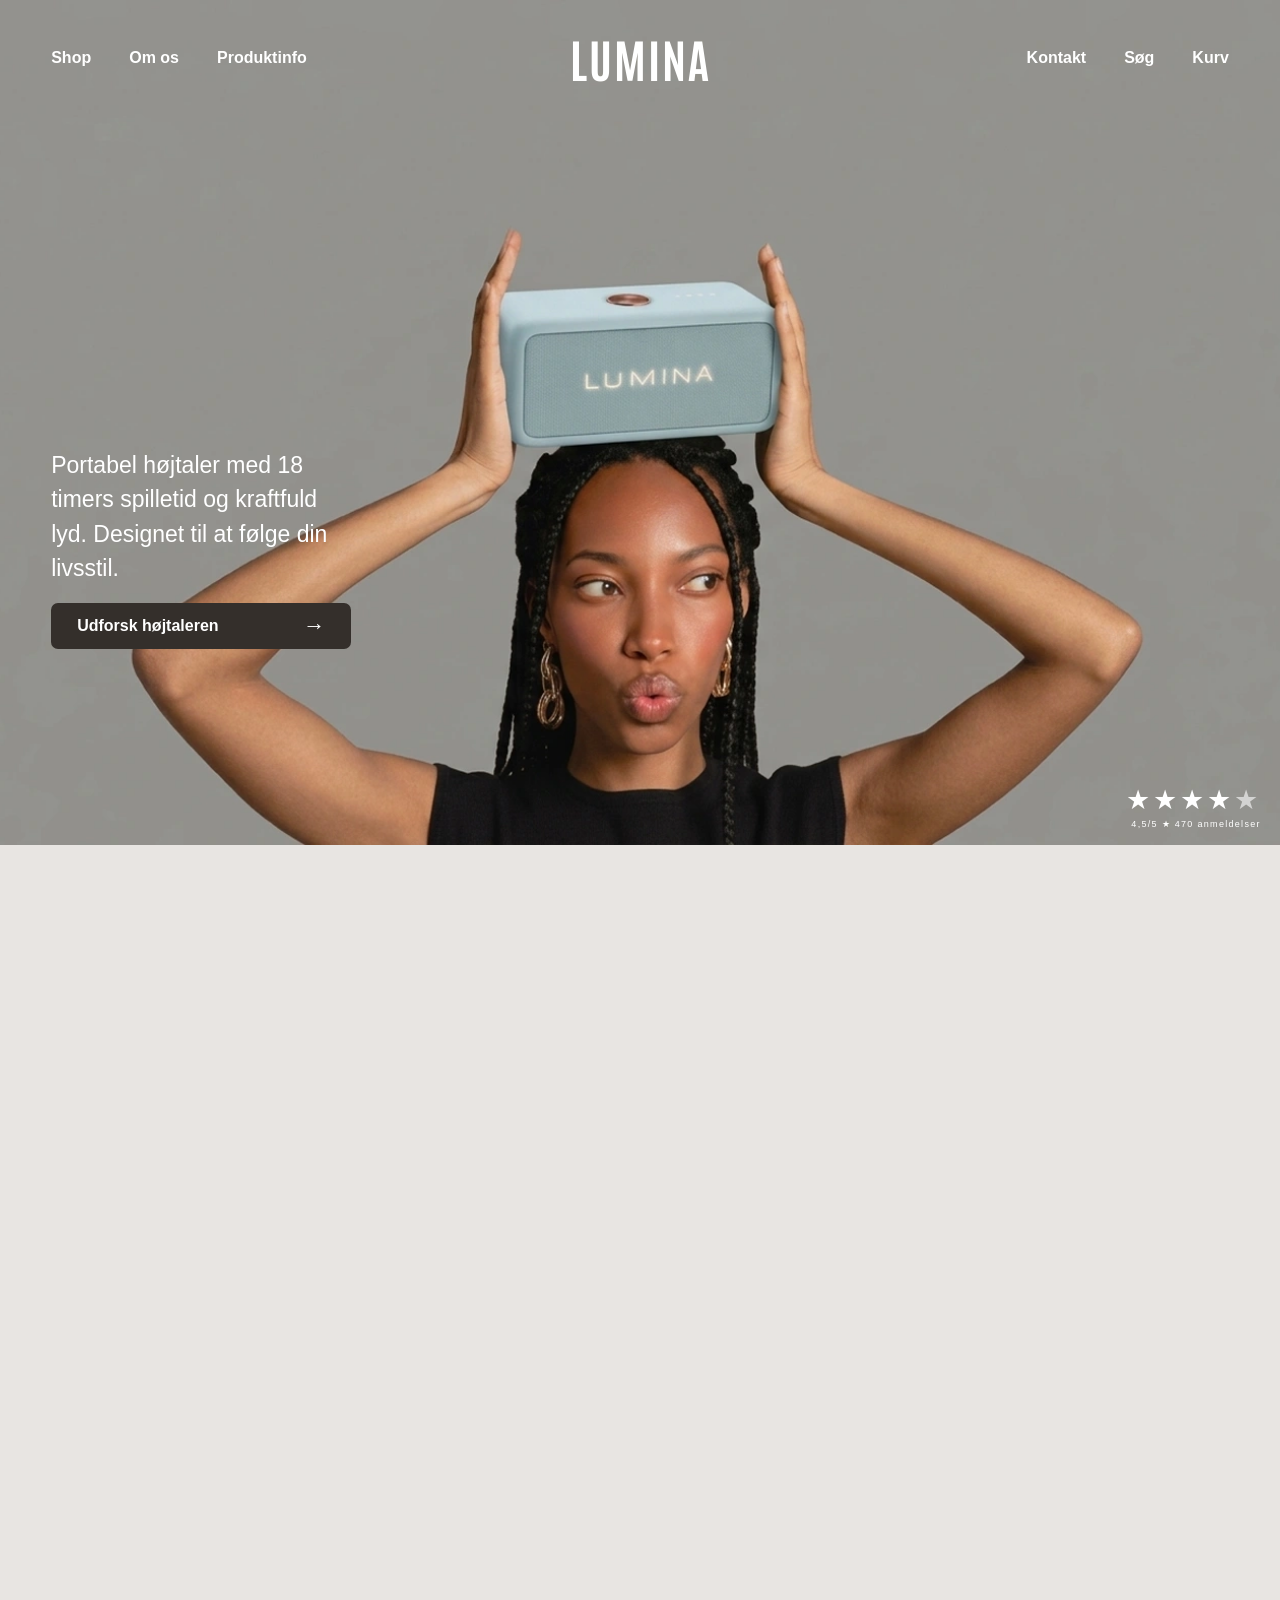
==== index.html @ 7299902a "Gør link og tilbageknap tydeligere for skærmlæsere" ====
<!doctype html>
<html lang="da">
  <head>
    <meta charset="UTF-8" />
    <meta name="viewport" content="width=device-width, initial-scale=1.0" />
    <title>Lumina Bloom</title>
    <link rel="stylesheet" href="styles.css" />
  </head>
  <body class="home-page">
    <div class="hero-section">
      <header class="home-header">
        <nav class="nav-left" aria-label="Hovedmenu">
          <a href="#shop">Shop</a>
          <a href="about.html">Om os</a>
          <a href="#produktinfo">Produktinfo</a>
        </nav>
        <a class="home-logo" href="index.html" aria-label="Lumina – forside"
          >LUMINA</a
        >
        <nav class="nav-right" aria-label="Hjælp og indkøb">
          <a href="#kontakt">Kontakt</a>
          <button type="button" id="search-toggle">Søg</button>
          <button type="button" id="cart-toggle">Kurv</button>
        </nav>
      </header>
      <div class="hero-copy">
        <p>
          Portabel højtaler med 18 timers spilletid og kraftfuld lyd. Designet
          til at følge din livsstil.
        </p>
        <a class="hero-button" href="#shop"
          >Udforsk højtaleren <span aria-hidden="true">→</span></a
        >
      </div>
      <div
        class="hero-rating"
        aria-label="4,5 ud af 5 baseret på 470 anmeldelser"
      >
        <div aria-hidden="true">★★★★<span>★</span></div>
        <p>4,5/5 ★ 470 anmeldelser</p>
      </div>
    </div>

    <section class="bloom-product" id="shop" aria-labelledby="bloom-title">
      <div class="bloom-image">
        <img
          id="bloom-image"
          src="images/greenlumina.png"
          alt="Lumina Bloom i Sage Green"
        />
      </div>
      <div class="bloom-details">
        <h1 class="display-heading" id="bloom-title">LUMINA BLOOM</h1>
        <p class="bloom-subtitle">Bluetooth højtaler</p>
        <p class="bloom-price">1995 DKK</p>
        <p class="bloom-description">
          Kraftfuld lyd i et blødt og minimalistisk design. Op til 18 timers
          spilletid, justerbart LED-lys og Social Connect. Skabt til at dele
          musikken, hvor du er.
        </p>
        <a class="bloom-more" href="#produktinfo">Læs mere om Lumina Bloom</a>
        <div class="bloom-colors">
          <p>Farve - <em id="bloom-color" aria-live="polite">Sage Green</em></p>
          <div class="color-options" role="group" aria-label="Vælg farve">
            <button
              class="color-option sage"
              aria-label="Sage Green"
              aria-pressed="true"
              data-image="greenlumina.png"
            ></button>
            <button
              class="color-option rose"
              aria-label="Dusty Rose"
              aria-pressed="false"
              data-image="dustyrose.png"
            ></button>
            <button
              class="color-option sand"
              aria-label="Moonlight White"
              aria-pressed="false"
              data-image="beigelumina.png"
            ></button>
            <button
              class="color-option blue"
              aria-label="Lavender Mist"
              aria-pressed="false"
              data-image="blaacard.png"
            ></button>
          </div>
        </div>
        <button class="buy-button bloom-buy">Køb nu</button>
      </div>
    </section>
    <dialog id="product-search" class="product-search">
      <form id="search-form">
        <label for="search-input">Søg efter Lumina Bloom eller en farve</label>
        <input
          id="search-input"
          type="search"
          placeholder="Sage Green"
          required
        />
        <button type="submit">Søg</button>
        <button type="button" id="search-close">Luk</button>
        <p id="search-result" role="status"></p>
      </form>
    </dialog>

    <!-- Produktinformation -->
    <section
      class="product-info-section"
      id="produktinfo"
      aria-labelledby="info-title"
    >
      <h1 class="secondary-heading info-title" id="info-title">PRODUKTINFORMATION</h1>
      <div class="info-panel">
        <ul class="info-list">
          <li>Lydstyrke: Op til 100 dB</li>
          <li>Vandafvisende: IPX5</li>
          <li>Batteritid: 18 timers spilletid</li>
          <li>Vægt: 4,5 kg</li>
          <li>Mål: 32 × 15 × 16 cm (B × H × D)</li>
          <li>Tilslutning: Bluetooth 5.3 og AUX</li>
        </ul>
        <details class="info-extra">
          <summary>Flere specifikationer og information</summary>
          <ul class="info-list">
            <li>
              Bløde former, stofbeklædt front og subtile LED-lys, der følger
              musikken. LED-lystemaet kan ændres i appen.
            </li>
            <li>Genopladeligt batteri via USB-C. Oplader medfølger.</li>
            <li>Mulighed for at parre op til 3 andre LUMINA One-enheder.</li>
            <li>
              Social Connect gør det nemt at blande din playliste med andres via
              appen.
            </li>
            <li>Stof-totebag i 100 % genanvendt bomuld medfølger.</li>
          </ul>
        </details>
      </div>
    </section>

    <section class="split-section">
      <div class="split-text">
        <h1 class="display-heading headline-left">Nyhed</h1>
        <h1 class="secondary-heading headline-sub">SOCIAL CONNECT</h1>
        <p>
          Social Connect er en smart og intuitiv funktion, der gør det let for
          dig og dine venner at kombinere jeres musiksmag i én fælles playliste
          – direkte i Lumina app’en.
        </p>

        <p>
          I stedet for at én person står for musikken
          til en fest eller et socialt arrangement, kan alle deltagere tilføje
          deres yndlingssange og påvirke stemningen i rummet.
        </p>

        <p>
          Når playlisterne “blendes”, analyserer app’en musiksmag, genrevalg,
          tempo og stemning, og skaber en dynamisk, balanceret playliste, der
          repræsenterer alles favoritter. Appen er gratis og tilgængelig i App
          Store og Google Play.
        </p>
      </div>
      <div class="split-image">
        <img src="images/apps.webp" alt="Lumina-appen med Social Connect og Spotify" />
      </div>
    </section>

    <section class="gallery-section">
      <h1 class="display-heading">FØLG OS PÅ SOCIALE MEDIER</h1>

      <div class="gallery-grid">
        <img src="images/Instagramcard3.webp" alt="Instagram-opslag: person med en rosa Lumina-højtaler foran ansigtet" class="gallery-image" />
        <img src="images/Instagramcard2.webp" alt="Instagram-opslag: yoga med en rosa Lumina-højtaler" class="gallery-image" />
        <img src="images/Instagramcard.webp" alt="Instagram-opslag: Lumina-højtalere på en reol" class="gallery-image" />
      </div>

    </section>

    <footer id="kontakt">
      <div class="footer-content">
        <div class="footer-brand">
          <h1 class="footer-logo">LUMINA</h1>
          <label for="footer-email">Tilmeld dig nyhedsbrevet</label>
          <div class="footer-newsletter">
            <svg viewBox="0 0 24 24" aria-hidden="true" focusable="false">
              <rect x="2" y="4" width="20" height="16" rx="2" fill="currentColor" />
              <path d="m3 6 9 7 9-7" fill="none" stroke="var(--footer-field-color, #bfb2a0)" stroke-width="2" />
            </svg>
            <input id="footer-email" type="email" name="email" placeholder="E-mail" autocomplete="email" />
            <button type="button" disabled aria-label="Tilmelding til nyhedsbrev er endnu ikke aktiv" title="Tilmelding er endnu ikke aktiv">→</button>
          </div>
        </div>

        <div>
          <h1 class="tertiary-heading">Kundeservice</h1>
          <ul>
            <li>Kontakt Os</li>
            <li>Levering &amp; Forsendelse</li>
            <li>Returneringer</li>
            <li>Terms &amp; Condition</li>
            <li>Privacy Policy</li>
          </ul>
        </div>

        <div>
          <h1 class="tertiary-heading">Virksomheden</h1>
          <ul>
            <li>Om Lumina Group</li>
            <li>Presse</li>
            <li>Jobmuligheder</li>
          </ul>
        </div>

        <div class="footer-social">
          <h1 class="tertiary-heading">Social</h1>
          <ul>
            <li>
              <svg viewBox="0 0 24 24" aria-hidden="true" focusable="false"><rect x="3" y="3" width="18" height="18" rx="5" fill="none" stroke="currentColor" stroke-width="2"/><circle cx="12" cy="12" r="4" fill="none" stroke="currentColor" stroke-width="2"/><circle cx="17.5" cy="6.5" r="1.2"/></svg>
              <span>Instagram</span>
            </li>
            <li>
              <svg viewBox="0 0 24 24" aria-hidden="true" focusable="false"><path d="M21 6c-1-1-17-1-18 0-1 2-1 10 0 12 1 1 17 1 18 0 1-2 1-10 0-12ZM10 16V8l6 4Z" fill-rule="evenodd"/></svg>
              <span>YouTube</span>
            </li>
            <li>
              <svg viewBox="0 0 24 24" aria-hidden="true" focusable="false"><path d="M14 2h3c.4 3 2 4.5 5 5v3a9 9 0 0 1-5-2v9a6 6 0 1 1-6-6v3a3 3 0 1 0 3 3Z"/></svg>
              <span>TikTok</span>
            </li>
            <li>
              <svg viewBox="0 0 24 24" aria-hidden="true" focusable="false"><path d="M12 2a10 10 0 1 0 0 20 10 10 0 0 0 0-20Zm3 6h-2c-.6 0-1 .4-1 1v2h3l-.5 3H12v6H9v-6H7v-3h2V9c0-2.5 1.5-4 4-4h2Z" fill-rule="evenodd"/></svg>
              <span>Facebook</span>
            </li>
          </ul>
        </div>
      </div>

      <div class="footer-bottom">
        <div class="payment-icons" aria-label="Betalingsmetoder">
          <img src="images/mp.png" alt="MobilePay" />
          <img src="images/klarna.png" alt="Klarna" />
          <img src="images/visa.png" alt="Visa" />
          <img src="images/mastercard.png" alt="Mastercard" />
          <img src="images/applepay.png" alt="Apple Pay" />
        </div>
        <p class="copyright">2026 © LUMINA</p>
        <ul class="footer-legal">
          <li>FAQ</li>
          <li>Privacy</li>
          <li>Terms &amp; Condition</li>
        </ul>
      </div>

    </footer>

    <script src="script.js"></script>
  </body>
</html>
---- styles.css ----
@import url('https://fonts.googleapis.com/css2?family=Antonio:wght@700&display=swap');

/* Overskrifternes størrelser bevares, selvom alle bruger h1. */
:where(h1.secondary-heading) { font-size: 1.5em; }
:where(h1.tertiary-heading) { font-size: 1.17em; }

/* --- General Settings --- */
        :root {
            --bg-color: #cfbdae; /* The beige background color */
            --text-color: #ffffff;
            --btn-bg: #f5f0e6;   /* Light cream for buttons */
            --btn-text: #bcaaa0; /* Darker tone for button text */
            --nav-pill: rgba(255, 255, 255, 0.25);
        }

        /* --- General Reset --- */
        * {
            margin: 0;
            padding: 0;
            box-sizing: border-box;
        }

        html, body {
  height: 100%;
}

html, body {
  margin: 0;
  padding: 0;
  overflow-x: hidden;
}

body {
  display: flex;
  flex-direction: column;
  min-height: 100vh;
  padding: 20px 40px 0; 
  overflow-x: hidden;
}

        /* --- Header / Navigation --- */
        header {
            display: flex;
            justify-content: space-between;
            align-items: center;
            padding: 10px 0;
            margin-bottom: 40px;
        }

        .logo {
            font-size: 1.5rem;
            font-weight: 800;
            letter-spacing: 1px;
            text-transform: uppercase;
        }

        nav {
            display: flex;
            gap: 15px;
        }

        nav a {
            display: inline-flex;
  align-items: center;
  justify-content: center;
  padding: 12px 34px;
  border-radius: 999px;
  background-color:  #AB9A80;
  color: var(--text-color);                  
  font-size: 1.02rem;
  font-weight: 600;
  text-decoration: none;
}
        
        nav a:hover {
            background-color: rgba(255, 255, 255, 0.4);
        }

        .cart-icon img {
            width: 24px;
            height: auto;
            cursor: pointer;
        }

        /* --- Main Content --- */
        main {
            display: flex;
            flex-direction: column;
            align-items: center;
            width: 100%;
            max-width: 1200px;
            margin: 0 auto;
        }

        h1.display-heading {
            font-family: 'Antonio', sans-serif; 
            font-size: 6rem;
            text-transform: uppercase;
            letter-spacing: 3px;
            margin-bottom: 40px;
            text-align: center;
            color: #fdfcf5; 
            opacity: 0.9;
        }

/* --- Text and CTA --- */
        .description {
            font-size: 2rem;
            font-weight: 600;
            text-align: center;
            max-width: 700px;
            line-height: 1.8;
            margin-bottom: 25px;
            color: #fff;
        }

        .cta-btn {
            background-color: #3D3529;
            color: #ffffff;
            padding: 14px 40px;
            border: none;
            border-radius: 30px;
            font-size: 0.95rem;
            font-weight: 600;
            text-transform: uppercase;
            cursor: pointer;
            transition: transform 0.3s;
        }

        .cta-btn:hover {
            transform: scale(1.05);
        }

        /* --- Responsivitet (Mobil) --- */
        @media (max-width: 768px) {
            h1.display-heading { font-size: 3.5rem; }
            header { flex-direction: column; gap: 20px; }
            nav { flex-wrap: wrap; justify-content: center; }
        }
  
/* --- Layout Container --- */
.container {
    display: flex;
    justify-content: space-between;
    align-items: flex-start;
    gap: 60px;
    max-width: 1400px;
    margin: 0 auto;
    padding: 40px;
}


.content-left {
    flex: 1 1 0%;
    color: #ffffff;
}

.sub-heading {
    font-family: "Helvetica Neue", Helvetica, Arial, sans-serif;
    font-size: 1.5rem;
    text-transform: uppercase;
    letter-spacing: 1px;
    margin-top: 40px;
    margin-bottom: 15px;
    color: #D88373;
}

.headline-sub {
    font-family: 'Antonio', sans-serif;
    font-size: 2rem;;
    text-transform: uppercase;
    letter-spacing: 2px;
    margin-bottom: 20px;
}

.main-heading {
    font-family: "Helvetica Neue", Helvetica, Arial, sans-serif;
    font-size: 5rem;
    text-transform: uppercase;
    letter-spacing: 2px;
    margin-bottom: 30px;
    color: #fdfcf5;
}

.description {
    font-size: 1rem;
    line-height: 1.8;
    margin-bottom: 25px;
    opacity: 0.95;
}

.cta-button {
    display: inline-block;
    background-color: #f5f0e6;
    color: #a08f7f;
    padding: 12px 30px;
    border: none;
    border-radius: 25px;
    text-decoration: none;
    font-weight: 600;
    text-transform: uppercase;
    cursor: pointer;
    transition: transform 0.3s;
    margin-top: 20px;
}

.cta-button:hover {
    transform: scale(1.05);
}


.content-right {
    flex: 0 0 420px;       
    display: flex;
    justify-content: flex-end; 
    align-items: flex-start;
}

.images-gallery {
    width: 100%;
    max-width: 420px;
    display: flex;
    flex-direction: column;
    gap: 20px;
    align-items: flex-end; 
}


.image-wrapper {
    overflow-x: auto;
    overflow-y: hidden;
    white-space: nowrap;
    padding: 50px 0; 
    background-color: #D0BBA6;
    text-align: right;
    margin-top: 0;
}

.image-wrapper img {
    width: 200px;
    height: auto;
    display: inline-block;
    margin: 0 10px;
}

body {
    background: #d8c2a7;
    font-family: "Helvetica Neue", Helvetica, Arial, sans-serif;
}

.reviews {
    display: flex;
    gap: 20px;
    padding: 40px;
    justify-content: center;
    flex-wrap: wrap;
}

.card {
    background: white;
    border-radius: 12px;
    padding: 20px 25px;
    width: 300px;
    box-shadow: 0 2px 6px rgba(0,0,0,0.1);
}

.stars {
    color: #00b67a;
    font-size: 22px;
    margin-bottom: 10px;
}

.card h1 {
    margin: 0 0 10px;
    font-size: 14px;
    color: black;
}

.card p {
    font-size: 14px;
    line-height: 1.4;
    color: #333;
}

.footer {
    display: flex;
    justify-content: space-between;
    margin-top: 20px;
    font-size: 12px;
    color: #666;
}

.review-text {
    color: #6d6159;
    font-size: 0.9rem;
    margin-top: 5px;
    padding: 0 15px;
    white-space: normal;
    text-align: center;
}

.large-image-section {
    width: 100%;
    margin-top: 60px;
    display: flex;
    justify-content: center;
    align-items: center; 
}

.hero-content {
    width: 100%;
    max-width: 1200px;
    text-align: center;
    display: flex;
    flex-direction: column;
    align-items: center; 
}

.hero-title {
    font-family: "Helvetica Neue", Helvetica, Arial, sans-serif;
    font-size: 6rem;
    color: white;
    margin-bottom: 10px;
    letter-spacing: 2px;
}

.hero-image {
    width: 100%;
    max-width: 1200px; 
    height: auto;
    border-radius: 0;
    display: block;
    margin: 0 auto; 
}

/* --- Product Cards Section --- */
.products-section {
    padding: 80px 20px;
    background-color: #D0BBA6;
}

.products-grid {
    display: grid;
    grid-template-columns: repeat(auto-fit, minmax(280px, 1fr));
    gap: 30px;
    max-width: 1400px;
    margin: 0 auto;
}

.product-card {
    background-color: white;
    border-radius: 20px;
    padding: 30px;
    text-align: left;
    box-shadow: 0 5px 20px rgba(0, 0, 0, 0.1);
    transition: transform 0.3s ease;
}

.product-card:hover {
    transform: translateY(-5px);
}

.product-image-wrapper {
    background-color: #e8e9ec;
    border-radius: 15px;
    padding: 20px;
    margin-bottom: 20px;
    display: flex;
    justify-content: center;
    align-items: center;
}

.product-image-wrapper img {
    width: 100%;
    max-width: 220px;
    height: auto;
}

.product-title {
    font-size: 1.1rem;
    font-weight: 700;
    color: #333;
    margin-bottom: 5px;
}

.product-subtitle {
    font-size: 0.95rem;
    color: #666;
    margin-bottom: 10px;
}

.product-price {
    font-size: 1rem;
    font-weight: 600;
    color: #333;
    margin-bottom: 15px;
}

.buy-button {
    width: 100%;
    padding: 12px;
    border: none;
    border-radius: 8px;
    font-weight: 600;
    font-size: 0.95rem;
    cursor: pointer;
    transition: opacity 0.3s ease;
    background-color: #E8DDD0;
    color: #333;
}

.buy-button:hover {
    opacity: 0.8;
}

.buy-button.lavender {
    background-color: #C3DDE8;
}

.buy-button.green {
    background-color: #A9C5A0;
}

.buy-button.rose {
    background-color: #F4C2C2;
}


@media (max-width: 900px) {
    .products-grid {
        grid-template-columns: 1fr;
    }
    
    .large-card {
        grid-column: span 1;
    }
}

/* --- Produktinformation --- */
.product-info-section {
    flex-shrink: 0;
    min-height: 58vw;
    padding: 3.5% 4.2% 7%;
    /* Billedet følger bredden, så ekstra tekst ikke ændrer beskæringen. */
    background: #c5c4c0 url('images/produkinformation.webp') center top / 100% auto no-repeat;
    color: #342f2b;
}
.info-title {
    font-family: 'Antonio', sans-serif;
    font-size: clamp(26px, 3.5vw, 64px);
    font-weight: 700;
    line-height: 1.1;
    letter-spacing: -1px;
    margin: 0 0 30px;
}
.info-panel {
    width: 44%;
    padding: 32px 34px;
    border-radius: 22px;
    background: #dfddda;
}
.info-list { padding-left: 22px; margin: 0; }
.info-list li {
    font-size: clamp(16px, 1.4vw, 21px);
    line-height: 1.5;
    margin-bottom: 18px;
    padding-left: 3px;
}
.info-extra { margin-top: 26px; }
.info-extra summary {
    display: flex;
    align-items: center;
    justify-content: center;
    gap: 10px;
    font-size: clamp(15px, 1.3vw, 19px);
    font-style: italic;
    font-weight: 300;
    list-style: none;
    cursor: pointer;
}
.info-extra summary::-webkit-details-marker { display: none; }
.info-extra summary::before { content: '+'; font-size: 30px; font-style: normal; line-height: 1; }
.info-extra[open] summary::before { content: '−'; }
.info-extra[open] summary { margin-bottom: 24px; }
.home-page .product-info-section + .split-section { margin-top: 0; }
@media (max-width: 700px) {
    .product-info-section {
        padding: 30px 20px 55vw;
        background-position: right top;
        background-size: auto 800px;
    }
    .info-title { font-size: clamp(22px, 5.6vw, 38px); letter-spacing: -0.5px; margin-bottom: 22px; }
    .info-panel { width: 100%; padding: 24px; background: rgba(223, 221, 218, .96); }
    .info-list li { font-size: 16px; margin-bottom: 16px; }
}

/* --- New Section - Split Layout --- */
.split-section {
  display: flex;
  align-items: center;
  justify-content: space-between;
  gap: 48px;
  width: 100%;
  max-width: 1200px;
  margin: 0 auto;
  padding: 40px 5.5% 60px;
}

.split-text {
  flex: 1;
  min-width: 0;
  color: #3D3529;
}

.split-text h1.headline-left {
  font-family: 'Antonio', sans-serif;
  font-size: 14px;
  font-weight: 700;
  color: #ed4bd2;
  text-transform: uppercase;
  text-align: left;
  letter-spacing: 1.5px;
  line-height: 1.2;
  margin: 0 0 12px;
  opacity: 1;
}

.split-text .headline-sub {
  font-size: clamp(28px, 3.5vw, 40px);
  font-weight: 700;
  color: #342f2b;
  text-align: left;
  line-height: 1.1;
  letter-spacing: 0;
  margin-bottom: 20px;
}

.split-text p {
  font-size: 1rem;
  line-height: 1.5;
  max-width: 460px;
  margin-bottom: 24px;
}

.split-text p:last-child {
  margin-bottom: 0;
}

.split-image {
  flex: 1;
  min-width: 0;
  display: flex;
  justify-content: center;
}

.split-image img {
  width: 100%;
  max-width: 480px;
  height: auto;
  display: block;
}

@media (max-width: 700px) {
  .split-section {
    flex-direction: column;
    gap: 28px;
    text-align: left;
    padding: 32px 24px 40px;
    margin: 0 auto;
  }
  .split-text,
  .split-image {
    flex: none;
    width: 100%;
    max-width: 460px;
  }
  .split-text p {
    margin-bottom: 24px;
  }
  .split-text p:last-child {
    margin-bottom: 0;
  }
  .split-image img {
    max-width: 380px;
  }
}


/* --- Container for content --- */
        .content-wrapper {
            max-width: 1200px; /* Ensures images do not become too wide on large screens */
            width: 100%;
            text-align: center;
        }

        /* --- Heading Styling --- */
        h1.section-title {
            font-size: 3rem; /* Large text */
            text-transform: uppercase;
            font-weight: 700;
            color: #A69685; 
            margin-bottom: 30px;
            margin-top: 0;
            letter-spacing: 2px;
            font-family: 'Antonio', sans-serif; 
        }


        /* Mobile adjustment */
        @media (max-width: 768px) {
            h1.section-title {
                font-size: 2rem; /* Smaller text on mobile */
            }
        }

       .gallery-section {
    max-width: 1200px;
    margin: 0 auto;
    padding: 40px 20px;
}

.gallery-section h1.display-heading {
    text-align: center;
    font-size: 48px;
    margin-bottom: 40px;
    color: #3D3529;; 
}

/* Grid styling */
.gallery-grid {
    display: grid;
    grid-template-columns: repeat(3, minmax(0, 1fr));
    gap: 42px;
    width: 100%;
    max-width: 850px;
    margin: 0 auto;
    align-items: start;
}

/* Images */
.gallery-image {
    display: block;
    width: 100%;
    height: auto;
}

/* Instagram-kort på mobil */
@media (max-width: 700px) {
    .gallery-section {
        width: 100%;
        padding: 32px 24px;
    }

    .gallery-section > h1.display-heading {
        font-size: clamp(28px, 6vw, 36px);
        line-height: 1.2;
        letter-spacing: 1px;
        margin-bottom: 28px;
    }

    .gallery-grid {
        grid-template-columns: 1fr;
        max-width: 344px;
        gap: 24px;
    }
}

/* Instagram box */
.instagram-box {
    background: #77685D;
    display: flex;
    justify-content: center;
    align-items: center;
    padding: 40px;
    border-radius: 4px;
    cursor: pointer;
    transition: background 0.3s ease;
}

.instagram-box:hover {
    background: #eda897;
}

.insta-link {
    text-decoration: none;
    font-size: 18px;
    color: white;
    letter-spacing: 1px;
    font-weight: bold;
}

/* FOOTER STYLING */
footer {
  --footer-field-color: #c3c1bd;
  flex-shrink: 0;
  width: calc(100% - 20px);
  position: relative;
  box-sizing: border-box;
  padding: 50px 6% 14px;
  background-color: var(--footer-field-color);
  color: #342f2b;
  border-radius: 18px 18px 0 0;
  overflow: hidden;
  margin: 0 auto;
}

/* Footer content */
.footer-content {
    display: grid;
    grid-template-columns: 1.2fr 1fr 1fr .7fr;
    align-items: start;
    gap: clamp(24px, 5vw, 80px);
    margin-bottom: 28px;
}

.footer-content h1 {
    font-size: 21px;
    letter-spacing: 1px;
    margin-bottom: 26px;
}

.footer-content ul {
    list-style: none;
    padding: 0;
}

.footer-content li {
    margin-bottom: 18px;
    font-size: 14px;
    line-height: 1.3;
}

.footer-brand {
    min-width: 0;
    max-width: 210px;
}

@media (max-width: 700px) {
    .footer-content {
        grid-template-columns: repeat(2, minmax(0, 1fr));
        gap: 32px 24px;
    }
}

.footer-content .footer-logo {
    font-size: 30px;
    letter-spacing: 4px;
    margin-bottom: 64px;
}

.footer-brand label {
    display: block;
    font-size: 12px;
    letter-spacing: 1px;
    margin-bottom: 18px;
}

.footer-newsletter {
    display: flex;
    align-items: center;
    gap: 12px;
    padding-bottom: 8px;
    border-bottom: 1px solid currentColor;
}

.footer-newsletter svg {
    width: 16px;
    height: 16px;
    flex-shrink: 0;
}

.footer-newsletter input {
    width: 100%;
    min-width: 0;
    border: 0;
    background: transparent;
    color: inherit;
    font-size: 12px;
}

.footer-newsletter button {
    flex-shrink: 0;
    width: 22px;
    height: 22px;
    border: 1px solid currentColor;
    border-radius: 50%;
    background: transparent;
    color: inherit;
    font-size: 18px;
    line-height: 1;
}

/* Footerens bundlinje */
.footer-bottom {
    display: grid;
    grid-template-columns: 1fr auto 1fr;
    align-items: center;
    gap: 24px;
    border-top: 1px solid #716e68;
    padding-top: 12px;
    margin-top: 40px;
}

.payment-icons {
    display: flex;
    align-items: center;
    flex-wrap: wrap;
    gap: 14px;
}

.payment-icons img {
    display: block;
    width: auto;
    height: 22px;
    max-width: 58px;
    object-fit: contain;
}

footer .copyright {
    margin: 0;
    font-size: 10px;
    letter-spacing: 1.5px;
    text-align: center;
}

.footer-legal {
    display: flex;
    justify-content: flex-end;
    flex-wrap: wrap;
    gap: 22px;
    list-style: none;
    margin: 0;
    padding: 0;
    font-size: 10px;
    letter-spacing: 1px;
}

@media (max-width: 900px) {
    .footer-bottom {
        grid-template-columns: 1fr;
        gap: 18px;
    }
    .footer-bottom .payment-icons,
    .footer-legal {
        justify-content: center;
    }
}

/* Social icons */
.footer-social li {
    display: flex;
    align-items: center;
    gap: 12px;
}

.footer-social svg {
    width: 16px;
    height: 16px;
    flex-shrink: 0;
    fill: currentColor;
}


.headline-left {
  display: block;
  text-align: left;     
  margin: 0 0 20px 0;   
  transform: none;      
}

.content-left .headline-left {
  max-width: 100%;
  margin-left: 0;
}

.split-text .headline-left,
.headline-left {
  color: rgb(250, 105, 129); 
}

* {
    margin: 0;
    padding: 0;
    box-sizing: border-box;
    font-family: "Helvetica Neue", Helvetica, Arial, sans-serif;
}

body {
    background-color: #D0BBA6;
    color: #f4efea;
}

.about-container {
    width: 90%;
    max-width: 1200px;
    margin: 0 auto;
    padding: 40px 0;
    position: relative;
}


.back-btn {
background-color: #f5f0e6;
            color: #a08f7f;
            padding: 14px 40px;
            border: none;
            border-radius: 30px;
            font-size: 1rem;
            font-weight: 600;
            text-transform: uppercase;
            cursor: pointer;
            transition: transform 0.3s;
}


.title {
    font-size: 72px;
    letter-spacing: 4px;
    margin-bottom: 40px;
    color: #3D3529;
}

.content {
    display: flex;
    flex-direction: row-reverse;
    gap: 40px;
    align-items: flex-start;
}

.image-left {
    width: 30%;
    border-radius: 25px;
    object-fit: cover;
}

.text-block {
    width: 50%;
    font-size: 18px;
    line-height: 1.6;
color: #3D3529;
}

.text-block h1 {
    margin-top: 20px;
    font-size: 22px;
    color: #3D3529;
}

.product-section {
    margin-top: 50px;
    display: flex;
    justify-content: center;
}

.image-right {
    width: 45%;
    border-radius: 25px;
    object-fit: cover;
}

/* Toast / pop-up if purchase */
.cart-toast {
  position: fixed;
  left: 50%;
  bottom: 32px;
  transform: translateX(-50%) translateY(12px);
  background: rgba(112, 111, 109, 0.95);
  color: #fff;
  padding: 12px 20px;
  border-radius: 12px;
  box-shadow: 0 10px 30px rgba(172, 153, 132, 0.25);
  opacity: 0;
  transition: opacity 260ms ease, transform 260ms ease;
  z-index: 9999;
  font-weight: 600;
  pointer-events: none;
}

/* When toast is visible */
.cart-toast.visible {
  opacity: 1;
  transform: translateX(-50%) translateY(0);
}

/* Smaller devices: move toast slightly up */
@media (max-width: 480px) {
  .cart-toast { bottom: 18px; padding: 10px 14px; font-size: 14px; }
}

/* Ensure main content fills available height */
main {
  flex: 1 0 auto;
}

/* Forside efter designreferencen */
body.home-page { padding: 0; background: #e8e5e2; color: #342f2b; }
.home-page .hero-section {
    position: relative;
    flex-shrink: 0;
    min-height: 560px;
    height: 66vw;
    max-height: 100svh;
    background: #969792 url('images/herobillede.webp') center center / cover no-repeat;
    color: white;
}
.home-page .home-header {
    display: grid;
    grid-template-columns: 1fr auto 1fr;
    align-items: center;
    gap: 24px;
    padding: 28px 4%;
    margin: 0;
}
.home-header nav { display: flex; gap: clamp(18px, 4vw, 38px); }
.home-header .nav-right { justify-content: flex-end; }
.home-page .home-header nav a,
.home-header nav button {
    padding: 0;
    background: transparent;
    border: 0;
    border-radius: 0;
    color: white;
    font: 600 16px "Helvetica Neue", Helvetica, Arial, sans-serif;
    text-decoration: none;
    white-space: nowrap;
    cursor: pointer;
}
.home-header nav a:hover, .home-header nav button:hover { text-decoration: underline; text-underline-offset: 5px; }
.home-page .home-logo { font-family: 'Antonio', sans-serif; font-size: 46px; font-weight: 700; color: white; text-decoration: none; letter-spacing: 2px; }
.hero-copy { position: absolute; left: 4%; top: 53%; width: 245px; }
.hero-copy p { font-size: 19px; line-height: 1.5; margin: 0 0 17px; }
.hero-button { display: flex; align-items: center; justify-content: space-between; gap: 16px; padding: 12px 26px; border-radius: 7px; background: #342f2b; color: white; font-size: 16px; font-weight: 600; text-decoration: none; }
.hero-button:hover, .home-page .bloom-buy:hover { background: #51483f; }
.hero-button span { font-size: 22px; font-weight: 300; line-height: 1; }
.hero-rating { position: absolute; right: 1.5%; bottom: 16px; text-align: right; }
.hero-rating > div { font-size: 27px; letter-spacing: 3px; }
.hero-rating span { opacity: .6; }
.hero-rating p { font-size: 9px; letter-spacing: 1.3px; margin-top: 3px; }
.bloom-product { display: grid; grid-template-columns: 1fr 1fr; align-items: center; gap: 5%; padding: 60px 5% 60px 3%; background: #e8e5e2; scroll-margin-top: 20px; }
.bloom-image img { display: block; width: 100%; max-width: 560px; height: auto; margin: auto; }
.home-page .bloom-details h1 { font-family: 'Antonio', sans-serif; font-size: 25px; font-weight: 700; letter-spacing: 0; text-align: left; color: #342f2b; margin: 0 0 4px; opacity: 1; }
.bloom-subtitle { font-size: 16px; }
.bloom-price { font-size: 22px; font-style: italic; margin: 14px 0 24px; }
.bloom-description { font-size: 16px; font-weight: 300; line-height: 1.25; max-width: 470px; }
.bloom-more { display: inline-block; color: inherit; font-size: 16px; font-weight: 300; font-style: italic; text-decoration: none; margin-top: 7px; }
.bloom-more:hover { text-decoration: underline; }
.bloom-colors { margin-top: 40px; }
.bloom-colors p { font-size: 16px; }
.bloom-colors em { font-weight: 300; }
.color-options { display: flex; gap: 8px; margin-top: 10px; }
.color-option { width: 30px; height: 30px; border: 1px solid #a69a90; border-radius: 50%; cursor: pointer; box-shadow: 0 2px 2px #0003; }
.color-option.sage { background: #d2deca; border-color: #94ac84; }
.color-option.rose { background: #dfa08f; }
.color-option.sand { background: #e3cfb9; }
.color-option.blue { background: #cce5ed; border-color: #7a9aa5; }
.color-option[aria-pressed="true"] { box-shadow: 0 0 0 2px #e8e5e2, 0 0 0 3px #79766d; }
.home-page .bloom-buy { display: block; width: 280px; max-width: 100%; margin: 28px 0 0; padding: 11px 20px; border: 0; border-radius: 6px; background: #342f2b; color: white; font-size: 16px; font-weight: 600; cursor: pointer; }
.home-page :is(a, button, input):focus-visible { outline: 2px solid currentColor; outline-offset: 5px; }
.product-search { margin: auto; padding: 28px; border: 0; border-radius: 8px; width: min(90vw, 450px); }
.product-search::backdrop { background: #0006; }
.product-search label, .product-search input { display: block; width: 100%; margin-bottom: 16px; }
.product-search input, .product-search button { padding: 10px; }
@media (min-width: 1200px) {
    .hero-copy { width: 300px; }
    .hero-copy p { font-size: 23px; }
    .bloom-product { padding-left: 8%; padding-right: 8%; }
}
@media (max-width: 700px) {
    .home-page .hero-section { height: 85svh; min-height: 640px; max-height: none; background-position: 55% center; }
    .home-page .home-header { grid-template-columns: 1fr 1fr; gap: 18px; padding: 20px; }
    .home-page .home-logo { grid-column: 1 / -1; grid-row: 1; text-align: center; font-size: 38px; }
    .home-header nav { gap: 15px; flex-wrap: wrap; }
    .home-page .home-header nav a, .home-header nav button { font-size: 13px; }
    .hero-copy { top: auto; bottom: 76px; left: 20px; width: 235px; }
    .hero-copy p { font-size: 17px; text-shadow: 0 1px 5px #0009; }
    .hero-rating { right: 20px; }
    .bloom-product { grid-template-columns: 1fr; gap: 0; padding: 20px 24px 45px; }
    .bloom-image img { max-width: 380px; }
    .bloom-colors { margin-top: 28px; }
    .home-page .bloom-buy { width: 100%; }
}

/* Alle h1-overskrifter bruger Antonio Bold. */
h1 {
    font-family: 'Antonio', sans-serif;
    font-weight: 700;
}
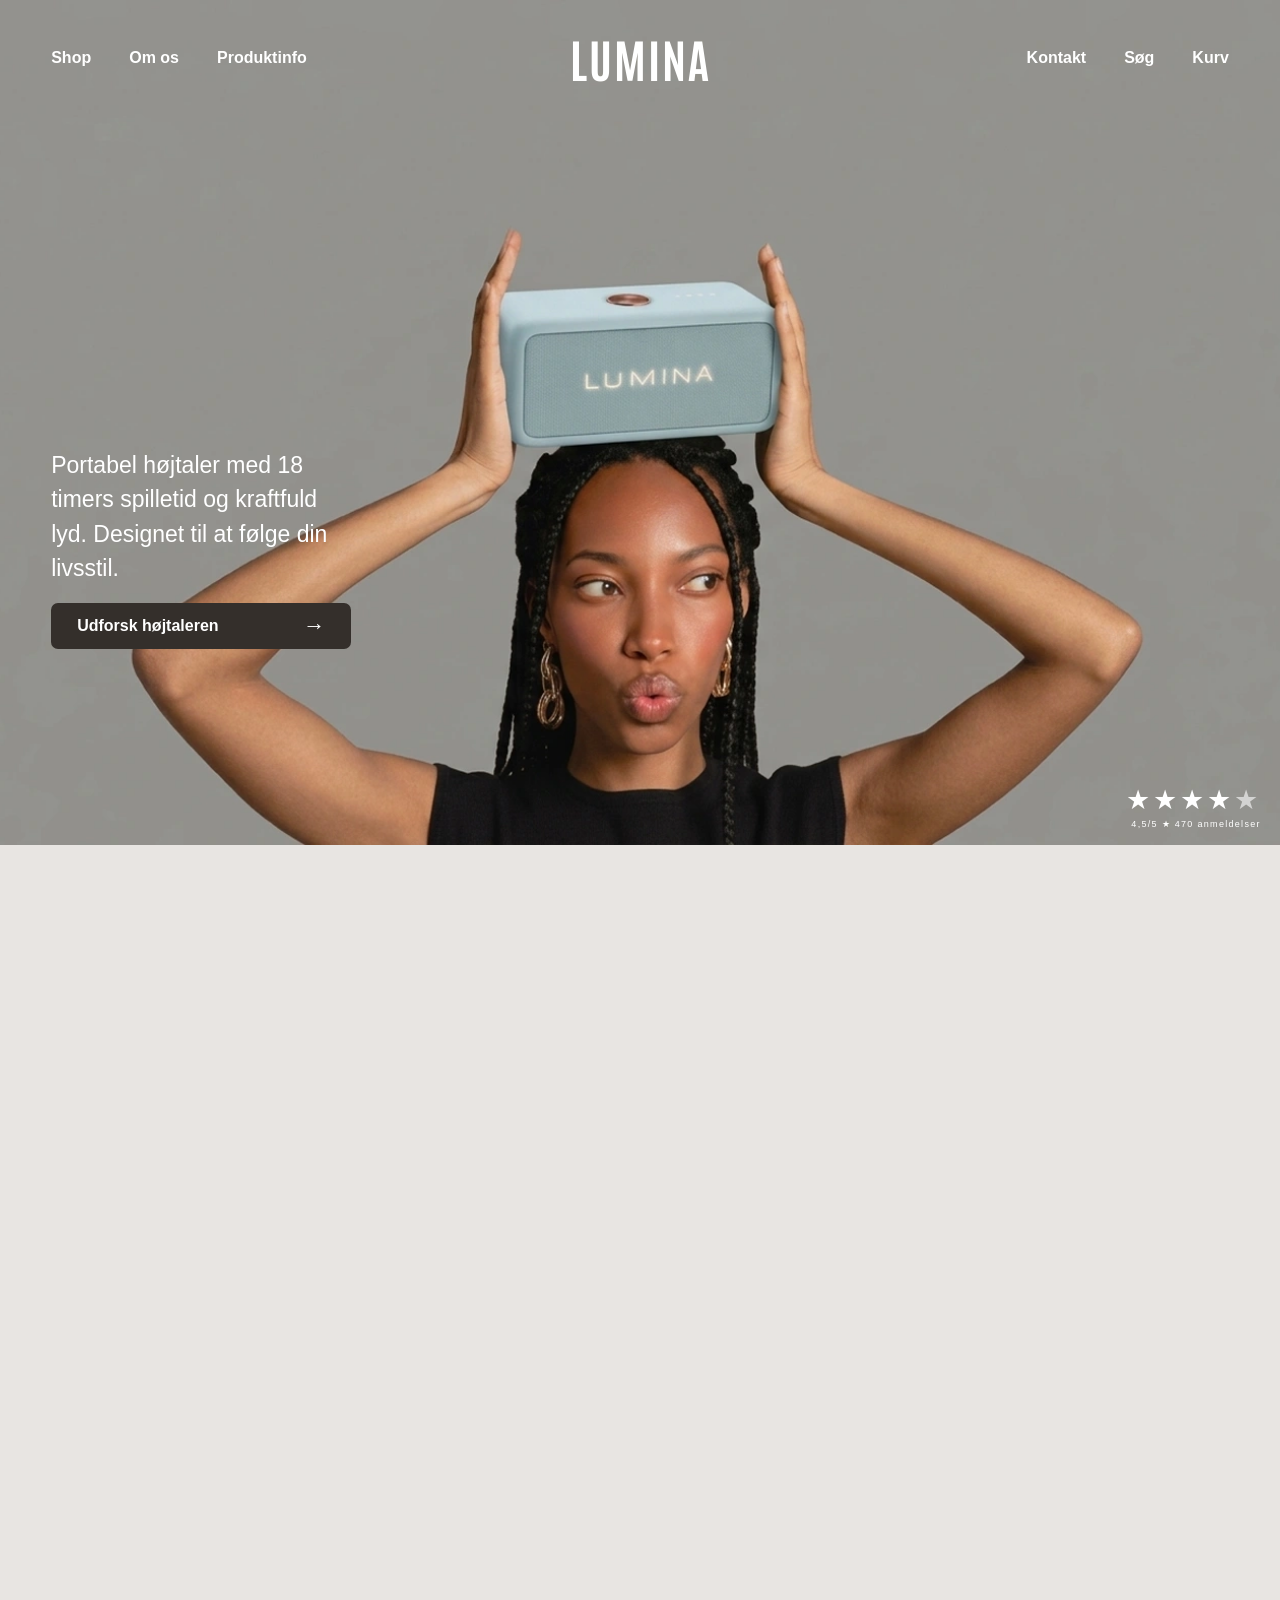
==== commit b614bfd0: "Erstat højtalerbilleder med WebP og fjern gamle PNG-filer" ====
--- a/index.html
+++ b/index.html
@@ -7,6 +7,7 @@
     <link rel="stylesheet" href="styles.css" />
   </head>
   <body class="home-page">
+    <a class="skip-link" href="#hovedindhold">Spring til indhold</a>
     <div class="hero-section">
       <header class="home-header">
         <nav class="nav-left" aria-label="Hovedmenu">
@@ -41,162 +42,213 @@
       </div>
     </div>
 
-    <section class="bloom-product" id="shop" aria-labelledby="bloom-title">
-      <div class="bloom-image">
-        <img
-          id="bloom-image"
-          src="images/greenlumina.png"
-          alt="Lumina Bloom i Sage Green"
-        />
-      </div>
-      <div class="bloom-details">
-        <h1 class="display-heading" id="bloom-title">LUMINA BLOOM</h1>
-        <p class="bloom-subtitle">Bluetooth højtaler</p>
-        <p class="bloom-price">1995 DKK</p>
-        <p class="bloom-description">
-          Kraftfuld lyd i et blødt og minimalistisk design. Op til 18 timers
-          spilletid, justerbart LED-lys og Social Connect. Skabt til at dele
-          musikken, hvor du er.
-        </p>
-        <a class="bloom-more" href="#produktinfo">Læs mere om Lumina Bloom</a>
-        <div class="bloom-colors">
-          <p>Farve - <em id="bloom-color" aria-live="polite">Sage Green</em></p>
-          <div class="color-options" role="group" aria-label="Vælg farve">
-            <button
-              class="color-option sage"
-              aria-label="Sage Green"
-              aria-pressed="true"
-              data-image="greenlumina.png"
-            ></button>
-            <button
-              class="color-option rose"
-              aria-label="Dusty Rose"
-              aria-pressed="false"
-              data-image="dustyrose.png"
-            ></button>
-            <button
-              class="color-option sand"
-              aria-label="Moonlight White"
-              aria-pressed="false"
-              data-image="beigelumina.png"
-            ></button>
-            <button
-              class="color-option blue"
-              aria-label="Lavender Mist"
-              aria-pressed="false"
-              data-image="blaacard.png"
-            ></button>
+    <main class="page-main" id="hovedindhold" tabindex="-1">
+      <section class="bloom-product" id="shop" aria-labelledby="bloom-title">
+        <div class="bloom-image">
+          <img
+            id="bloom-image"
+            src="images/greenlumina-kopi.webp"
+            alt="Lumina Bloom i Sage Green"
+          />
+        </div>
+        <div class="bloom-details">
+          <h1 class="display-heading" id="bloom-title">LUMINA BLOOM</h1>
+          <p class="bloom-subtitle">Bluetooth højtaler</p>
+          <p class="bloom-price">1995 DKK</p>
+          <p class="bloom-description">
+            Kraftfuld lyd i et blødt og minimalistisk design. Op til 18 timers
+            spilletid, justerbart LED-lys og Social Connect. Skabt til at dele
+            musikken, hvor du er.
+          </p>
+          <a class="bloom-more" href="#produktinfo">Læs mere om Lumina Bloom</a>
+          <div class="bloom-colors">
+            <p>
+              Farve - <em id="bloom-color" aria-live="polite">Sage Green</em>
+            </p>
+            <div class="color-options" role="group" aria-label="Vælg farve">
+              <button
+                class="color-option sage"
+                aria-label="Sage Green"
+                aria-pressed="true"
+                data-image="greenlumina-kopi.webp"
+              ></button>
+              <button
+                class="color-option rose"
+                aria-label="Dusty Rose"
+                aria-pressed="false"
+                data-image="dustyrose-kopi.webp"
+              ></button>
+              <button
+                class="color-option sand"
+                aria-label="Moonlight White"
+                aria-pressed="false"
+                data-image="beigelumina-kopi.webp"
+              ></button>
+              <button
+                class="color-option blue"
+                aria-label="Lavender Mist"
+                aria-pressed="false"
+                data-image="blaacard-kopi.webp"
+              ></button>
+            </div>
           </div>
-        </div>
-        <button class="buy-button bloom-buy">Køb nu</button>
-      </div>
-    </section>
-    <dialog id="product-search" class="product-search">
-      <form id="search-form">
-        <label for="search-input">Søg efter Lumina Bloom eller en farve</label>
-        <input
-          id="search-input"
-          type="search"
-          placeholder="Sage Green"
-          required
-        />
-        <button type="submit">Søg</button>
-        <button type="button" id="search-close">Luk</button>
-        <p id="search-result" role="status"></p>
-      </form>
-    </dialog>
-
-    <!-- Produktinformation -->
-    <section
-      class="product-info-section"
-      id="produktinfo"
-      aria-labelledby="info-title"
-    >
-      <h1 class="secondary-heading info-title" id="info-title">PRODUKTINFORMATION</h1>
-      <div class="info-panel">
-        <ul class="info-list">
-          <li>Lydstyrke: Op til 100 dB</li>
-          <li>Vandafvisende: IPX5</li>
-          <li>Batteritid: 18 timers spilletid</li>
-          <li>Vægt: 4,5 kg</li>
-          <li>Mål: 32 × 15 × 16 cm (B × H × D)</li>
-          <li>Tilslutning: Bluetooth 5.3 og AUX</li>
-        </ul>
-        <details class="info-extra">
-          <summary>Flere specifikationer og information</summary>
+          <button class="buy-button bloom-buy">Køb nu</button>
+        </div>
+      </section>
+      <dialog
+        id="product-search"
+        class="product-search"
+        aria-label="Søg efter produkter"
+      >
+        <form id="search-form">
+          <label for="search-input"
+            >Søg efter Lumina Bloom eller en farve</label
+          >
+          <input
+            id="search-input"
+            type="search"
+            placeholder="Sage Green"
+            required
+          />
+          <button type="submit">Søg</button>
+          <button type="button" id="search-close">Luk</button>
+          <p id="search-result" role="status"></p>
+        </form>
+      </dialog>
+
+      <!-- Produktinformation -->
+      <section
+        class="product-info-section"
+        id="produktinfo"
+        aria-labelledby="info-title"
+      >
+        <h2 class="secondary-heading info-title" id="info-title">
+          PRODUKTINFORMATION
+        </h2>
+        <div class="info-panel">
           <ul class="info-list">
-            <li>
-              Bløde former, stofbeklædt front og subtile LED-lys, der følger
-              musikken. LED-lystemaet kan ændres i appen.
-            </li>
-            <li>Genopladeligt batteri via USB-C. Oplader medfølger.</li>
-            <li>Mulighed for at parre op til 3 andre LUMINA One-enheder.</li>
-            <li>
-              Social Connect gør det nemt at blande din playliste med andres via
-              appen.
-            </li>
-            <li>Stof-totebag i 100 % genanvendt bomuld medfølger.</li>
+            <li>Lydstyrke: Op til 100 dB</li>
+            <li>Vandafvisende: IPX5</li>
+            <li>Batteritid: 18 timers spilletid</li>
+            <li>Vægt: 4,5 kg</li>
+            <li>Mål: 32 × 15 × 16 cm (B × H × D)</li>
+            <li>Tilslutning: Bluetooth 5.3 og AUX</li>
           </ul>
-        </details>
-      </div>
-    </section>
-
-    <section class="split-section">
-      <div class="split-text">
-        <h1 class="display-heading headline-left">Nyhed</h1>
-        <h1 class="secondary-heading headline-sub">SOCIAL CONNECT</h1>
-        <p>
-          Social Connect er en smart og intuitiv funktion, der gør det let for
-          dig og dine venner at kombinere jeres musiksmag i én fælles playliste
-          – direkte i Lumina app’en.
-        </p>
-
-        <p>
-          I stedet for at én person står for musikken
-          til en fest eller et socialt arrangement, kan alle deltagere tilføje
-          deres yndlingssange og påvirke stemningen i rummet.
-        </p>
-
-        <p>
-          Når playlisterne “blendes”, analyserer app’en musiksmag, genrevalg,
-          tempo og stemning, og skaber en dynamisk, balanceret playliste, der
-          repræsenterer alles favoritter. Appen er gratis og tilgængelig i App
-          Store og Google Play.
-        </p>
-      </div>
-      <div class="split-image">
-        <img src="images/apps.webp" alt="Lumina-appen med Social Connect og Spotify" />
-      </div>
-    </section>
-
-    <section class="gallery-section">
-      <h1 class="display-heading">FØLG OS PÅ SOCIALE MEDIER</h1>
-
-      <div class="gallery-grid">
-        <img src="images/Instagramcard3.webp" alt="Instagram-opslag: person med en rosa Lumina-højtaler foran ansigtet" class="gallery-image" />
-        <img src="images/Instagramcard2.webp" alt="Instagram-opslag: yoga med en rosa Lumina-højtaler" class="gallery-image" />
-        <img src="images/Instagramcard.webp" alt="Instagram-opslag: Lumina-højtalere på en reol" class="gallery-image" />
-      </div>
-
-    </section>
+          <details class="info-extra">
+            <summary>Flere specifikationer og information</summary>
+            <ul class="info-list">
+              <li>
+                Bløde former, stofbeklædt front og subtile LED-lys, der følger
+                musikken. LED-lystemaet kan ændres i appen.
+              </li>
+              <li>Genopladeligt batteri via USB-C. Oplader medfølger.</li>
+              <li>Mulighed for at parre op til 3 andre LUMINA One-enheder.</li>
+              <li>
+                Social Connect gør det nemt at blande din playliste med andres
+                via appen.
+              </li>
+              <li>Stof-totebag i 100 % genanvendt bomuld medfølger.</li>
+            </ul>
+          </details>
+        </div>
+      </section>
+
+      <section class="split-section">
+        <div class="split-text">
+          <p class="display-heading headline-left">Nyhed</p>
+          <h2 class="secondary-heading headline-sub">SOCIAL CONNECT</h2>
+          <p>
+            Social Connect er en smart og intuitiv funktion, der gør det let for
+            dig og dine venner at kombinere jeres musiksmag i én fælles
+            playliste – direkte i Lumina app’en.
+          </p>
+
+          <p>
+            I stedet for at én person står for musikken til en fest eller et
+            socialt arrangement, kan alle deltagere tilføje deres yndlingssange
+            og påvirke stemningen i rummet.
+          </p>
+
+          <p>
+            Når playlisterne “blendes”, analyserer app’en musiksmag, genrevalg,
+            tempo og stemning, og skaber en dynamisk, balanceret playliste, der
+            repræsenterer alles favoritter. Appen er gratis og tilgængelig i App
+            Store og Google Play.
+          </p>
+        </div>
+        <div class="split-image">
+          <img
+            src="images/apps.webp"
+            alt="Lumina-appen med Social Connect og Spotify"
+          />
+        </div>
+      </section>
+
+      <section class="gallery-section">
+        <h2 class="display-heading">FØLG OS PÅ SOCIALE MEDIER</h2>
+
+        <div class="gallery-grid">
+          <img
+            src="images/Instagramcard3.webp"
+            alt="Instagram-opslag: person med en rosa Lumina-højtaler foran ansigtet"
+            class="gallery-image"
+          />
+          <img
+            src="images/Instagramcard2.webp"
+            alt="Instagram-opslag: yoga med en rosa Lumina-højtaler"
+            class="gallery-image"
+          />
+          <img
+            src="images/Instagramcard.webp"
+            alt="Instagram-opslag: Lumina-højtalere på en reol"
+            class="gallery-image"
+          />
+        </div>
+      </section>
+    </main>
 
     <footer id="kontakt">
       <div class="footer-content">
         <div class="footer-brand">
-          <h1 class="footer-logo">LUMINA</h1>
+          <p class="footer-logo">LUMINA</p>
           <label for="footer-email">Tilmeld dig nyhedsbrevet</label>
           <div class="footer-newsletter">
             <svg viewBox="0 0 24 24" aria-hidden="true" focusable="false">
-              <rect x="2" y="4" width="20" height="16" rx="2" fill="currentColor" />
-              <path d="m3 6 9 7 9-7" fill="none" stroke="var(--footer-field-color, #bfb2a0)" stroke-width="2" />
+              <rect
+                x="2"
+                y="4"
+                width="20"
+                height="16"
+                rx="2"
+                fill="currentColor"
+              />
+              <path
+                d="m3 6 9 7 9-7"
+                fill="none"
+                stroke="var(--footer-field-color, #bfb2a0)"
+                stroke-width="2"
+              />
             </svg>
-            <input id="footer-email" type="email" name="email" placeholder="E-mail" autocomplete="email" />
-            <button type="button" disabled aria-label="Tilmelding til nyhedsbrev er endnu ikke aktiv" title="Tilmelding er endnu ikke aktiv">→</button>
+            <input
+              id="footer-email"
+              type="email"
+              name="email"
+              placeholder="E-mail"
+              autocomplete="email"
+            />
+            <button
+              type="button"
+              disabled
+              aria-label="Tilmelding til nyhedsbrev er endnu ikke aktiv"
+              title="Tilmelding er endnu ikke aktiv"
+            >
+              →
+            </button>
           </div>
         </div>
 
         <div>
-          <h1 class="tertiary-heading">Kundeservice</h1>
+          <h2 class="tertiary-heading">Kundeservice</h2>
           <ul>
             <li>Kontakt Os</li>
             <li>Levering &amp; Forsendelse</li>
@@ -207,7 +259,7 @@
         </div>
 
         <div>
-          <h1 class="tertiary-heading">Virksomheden</h1>
+          <h2 class="tertiary-heading">Virksomheden</h2>
           <ul>
             <li>Om Lumina Group</li>
             <li>Presse</li>
@@ -216,22 +268,56 @@
         </div>
 
         <div class="footer-social">
-          <h1 class="tertiary-heading">Social</h1>
+          <h2 class="tertiary-heading">Social</h2>
           <ul>
             <li>
-              <svg viewBox="0 0 24 24" aria-hidden="true" focusable="false"><rect x="3" y="3" width="18" height="18" rx="5" fill="none" stroke="currentColor" stroke-width="2"/><circle cx="12" cy="12" r="4" fill="none" stroke="currentColor" stroke-width="2"/><circle cx="17.5" cy="6.5" r="1.2"/></svg>
+              <svg viewBox="0 0 24 24" aria-hidden="true" focusable="false">
+                <rect
+                  x="3"
+                  y="3"
+                  width="18"
+                  height="18"
+                  rx="5"
+                  fill="none"
+                  stroke="currentColor"
+                  stroke-width="2"
+                />
+                <circle
+                  cx="12"
+                  cy="12"
+                  r="4"
+                  fill="none"
+                  stroke="currentColor"
+                  stroke-width="2"
+                />
+                <circle cx="17.5" cy="6.5" r="1.2" />
+              </svg>
               <span>Instagram</span>
             </li>
             <li>
-              <svg viewBox="0 0 24 24" aria-hidden="true" focusable="false"><path d="M21 6c-1-1-17-1-18 0-1 2-1 10 0 12 1 1 17 1 18 0 1-2 1-10 0-12ZM10 16V8l6 4Z" fill-rule="evenodd"/></svg>
+              <svg viewBox="0 0 24 24" aria-hidden="true" focusable="false">
+                <path
+                  d="M21 6c-1-1-17-1-18 0-1 2-1 10 0 12 1 1 17 1 18 0 1-2 1-10 0-12ZM10 16V8l6 4Z"
+                  fill-rule="evenodd"
+                />
+              </svg>
               <span>YouTube</span>
             </li>
             <li>
-              <svg viewBox="0 0 24 24" aria-hidden="true" focusable="false"><path d="M14 2h3c.4 3 2 4.5 5 5v3a9 9 0 0 1-5-2v9a6 6 0 1 1-6-6v3a3 3 0 1 0 3 3Z"/></svg>
+              <svg viewBox="0 0 24 24" aria-hidden="true" focusable="false">
+                <path
+                  d="M14 2h3c.4 3 2 4.5 5 5v3a9 9 0 0 1-5-2v9a6 6 0 1 1-6-6v3a3 3 0 1 0 3 3Z"
+                />
+              </svg>
               <span>TikTok</span>
             </li>
             <li>
-              <svg viewBox="0 0 24 24" aria-hidden="true" focusable="false"><path d="M12 2a10 10 0 1 0 0 20 10 10 0 0 0 0-20Zm3 6h-2c-.6 0-1 .4-1 1v2h3l-.5 3H12v6H9v-6H7v-3h2V9c0-2.5 1.5-4 4-4h2Z" fill-rule="evenodd"/></svg>
+              <svg viewBox="0 0 24 24" aria-hidden="true" focusable="false">
+                <path
+                  d="M12 2a10 10 0 1 0 0 20 10 10 0 0 0 0-20Zm3 6h-2c-.6 0-1 .4-1 1v2h3l-.5 3H12v6H9v-6H7v-3h2V9c0-2.5 1.5-4 4-4h2Z"
+                  fill-rule="evenodd"
+                />
+              </svg>
               <span>Facebook</span>
             </li>
           </ul>
@@ -253,7 +339,6 @@
           <li>Terms &amp; Condition</li>
         </ul>
       </div>
-
     </footer>
 
     <script src="script.js"></script>
--- a/styles.css
+++ b/styles.css
@@ -1,8 +1,8 @@
 @import url('https://fonts.googleapis.com/css2?family=Antonio:wght@700&display=swap');
 
-/* Overskrifternes størrelser bevares, selvom alle bruger h1. */
-:where(h1.secondary-heading) { font-size: 1.5em; }
-:where(h1.tertiary-heading) { font-size: 1.17em; }
+/* Overskriftsstørrelser er uafhængige af HTML-niveau. */
+:where(.secondary-heading) { font-size: 1.5em; }
+:where(.tertiary-heading) { font-size: 1.17em; }
 
 /* --- General Settings --- */
         :root {
@@ -92,7 +92,7 @@
             margin: 0 auto;
         }
 
-        h1.display-heading {
+        .display-heading {
             font-family: 'Antonio', sans-serif; 
             font-size: 6rem;
             text-transform: uppercase;
@@ -133,7 +133,7 @@
 
         /* --- Responsivitet (Mobil) --- */
         @media (max-width: 768px) {
-            h1.display-heading { font-size: 3.5rem; }
+            .display-heading { font-size: 3.5rem; }
             header { flex-direction: column; gap: 20px; }
             nav { flex-wrap: wrap; justify-content: center; }
         }
@@ -270,7 +270,7 @@
     margin-bottom: 10px;
 }
 
-.card h1 {
+.card h3 {
     margin: 0 0 10px;
     font-size: 14px;
     color: black;
@@ -512,7 +512,7 @@
   color: #3D3529;
 }
 
-.split-text h1.headline-left {
+.split-text p.headline-left {
   font-family: 'Antonio', sans-serif;
   font-size: 14px;
   font-weight: 700;
@@ -594,7 +594,7 @@
         }
 
         /* --- Heading Styling --- */
-        h1.section-title {
+        .section-title {
             font-size: 3rem; /* Large text */
             text-transform: uppercase;
             font-weight: 700;
@@ -608,7 +608,7 @@
 
         /* Mobile adjustment */
         @media (max-width: 768px) {
-            h1.section-title {
+            .section-title {
                 font-size: 2rem; /* Smaller text on mobile */
             }
         }
@@ -619,7 +619,7 @@
     padding: 40px 20px;
 }
 
-.gallery-section h1.display-heading {
+.gallery-section .display-heading {
     text-align: center;
     font-size: 48px;
     margin-bottom: 40px;
@@ -651,7 +651,7 @@
         padding: 32px 24px;
     }
 
-    .gallery-section > h1.display-heading {
+    .gallery-section > .display-heading {
         font-size: clamp(28px, 6vw, 36px);
         line-height: 1.2;
         letter-spacing: 1px;
@@ -713,7 +713,7 @@
     margin-bottom: 28px;
 }
 
-.footer-content h1 {
+.footer-content h2 {
     font-size: 21px;
     letter-spacing: 1px;
     margin-bottom: 26px;
@@ -890,26 +890,41 @@
     color: #f4efea;
 }
 
+body.about-page {
+    background: #e8e5e2;
+    color: #342f2b;
+    padding: 0 3.5% 0 8%;
+}
+
 .about-container {
-    width: 90%;
+    display: block;
+    flex: 0 0 auto;
+    width: 100%;
     max-width: 1200px;
     margin: 0 auto;
-    padding: 40px 0;
+    padding: 90px 0 80px;
     position: relative;
 }
 
 
 .back-btn {
-background-color: #f5f0e6;
-            color: #a08f7f;
-            padding: 14px 40px;
-            border: none;
-            border-radius: 30px;
-            font-size: 1rem;
-            font-weight: 600;
-            text-transform: uppercase;
-            cursor: pointer;
-            transition: transform 0.3s;
+    position: absolute;
+    top: 16px;
+    left: -5vw;
+    width: 32px;
+    height: 32px;
+    padding: 0;
+    border: 1px solid #716e68;
+    border-radius: 50%;
+    background: transparent;
+    color: #514b42;
+    font-size: 22px;
+    cursor: pointer;
+}
+
+.back-btn:focus-visible {
+    outline: 2px solid #342f2b;
+    outline-offset: 4px;
 }
 
 
@@ -920,17 +935,61 @@
     color: #3D3529;
 }
 
-.content {
-    display: flex;
-    flex-direction: row-reverse;
-    gap: 40px;
-    align-items: flex-start;
-}
-
-.image-left {
-    width: 30%;
-    border-radius: 25px;
-    object-fit: cover;
+.about-container .content {
+    display: grid;
+    grid-template-columns: minmax(0, 1fr) minmax(0, 1.8fr);
+    gap: 48px;
+    align-items: center;
+    margin-top: 0;
+}
+
+.about-image {
+    display: block;
+    width: 100%;
+    height: auto;
+}
+
+.about-container .title {
+    text-align: left;
+    font-size: clamp(48px, 8vw, 72px);
+    line-height: 1.1;
+    margin-bottom: 14px;
+    color: #342f2b;
+    opacity: 1;
+}
+
+.about-container .text-block {
+    width: auto;
+    min-width: 0;
+    font-size: 14px;
+    line-height: 1.6;
+    color: #342f2b;
+}
+
+.about-container .text-block h2 {
+    font-size: 20px;
+    margin: 22px 0 4px;
+}
+
+@media (max-width: 700px) {
+    body.about-page {
+        padding: 0 24px;
+    }
+    .about-container {
+        padding: 76px 0 40px;
+    }
+    .back-btn {
+        left: 0;
+        width: 44px;
+        height: 44px;
+    }
+    .about-container .text-block {
+        font-size: 1rem;
+    }
+    .about-container .content {
+        grid-template-columns: 1fr;
+        gap: 28px;
+    }
 }
 
 .text-block {
@@ -940,7 +999,7 @@
 color: #3D3529;
 }
 
-.text-block h1 {
+.text-block h2 {
     margin-top: 20px;
     font-size: 22px;
     color: #3D3529;
@@ -1080,8 +1139,34 @@
     .home-page .bloom-buy { width: 100%; }
 }
 
-/* Alle h1-overskrifter bruger Antonio Bold. */
-h1 {
+/* Overskrifter og logo bevarer Antonio Bold på alle niveauer. */
+h1, h2, h3, .footer-logo {
     font-family: 'Antonio', sans-serif;
     font-weight: 700;
 }
+
+/* Genvej til hovedindhold for tastaturbrugere */
+.skip-link {
+    position: fixed;
+    top: 12px;
+    left: 12px;
+    z-index: 10000;
+    padding: 12px 20px;
+    border-radius: 4px;
+    background: #fff;
+    color: #342f2b;
+    font-weight: 600;
+    transform: translateY(calc(-100% - 20px));
+}
+
+.skip-link:focus {
+    transform: translateY(0);
+}
+
+.home-page .page-main {
+    display: block;
+    flex-shrink: 0;
+    width: 100%;
+    max-width: none;
+    margin: 0;
+}
